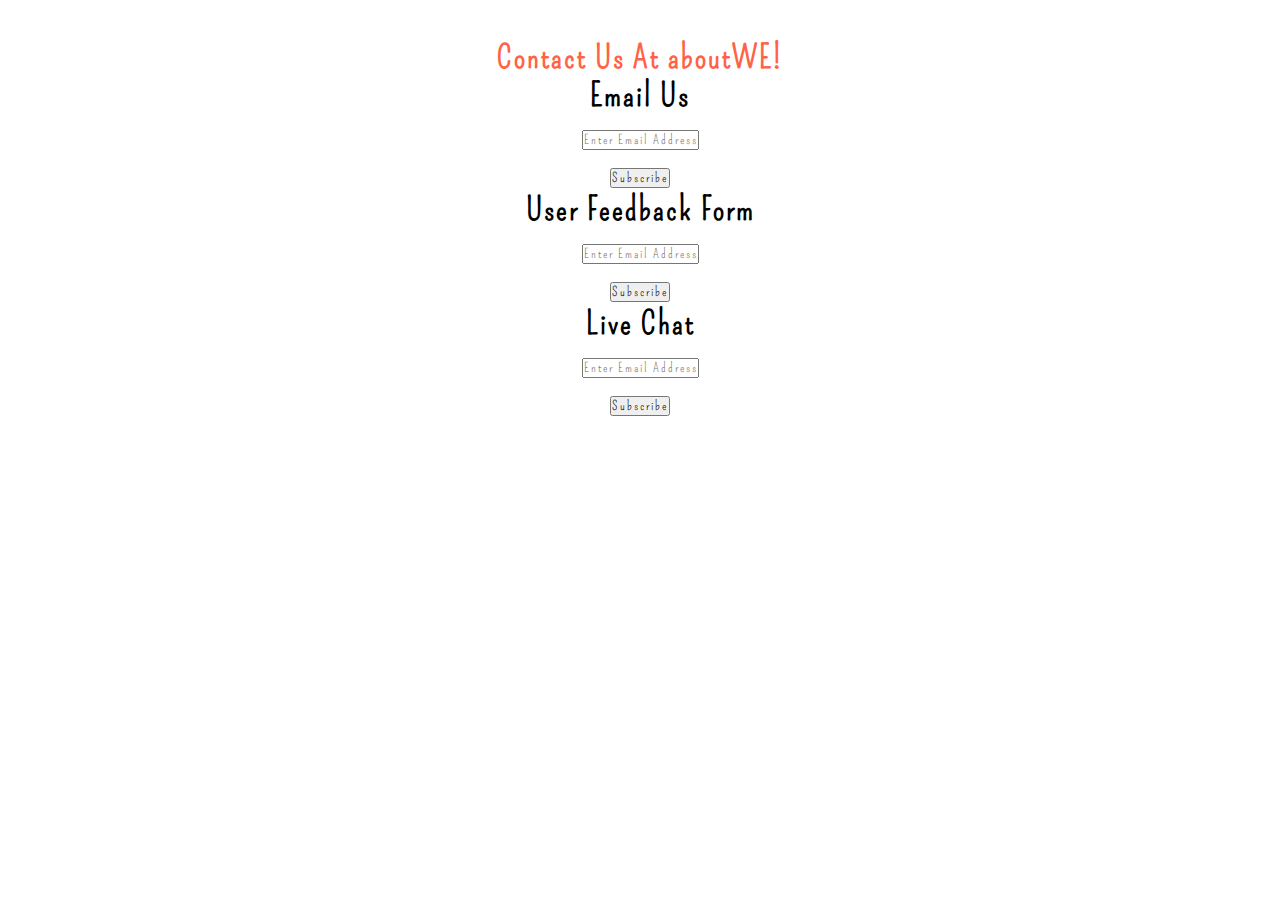
==== aboutwe_contactus.html @ adbc8c73 "post" ====
<!doctype html>
<html>


<head>

    <title>aboutwe%contactus</title>
    <meta charset="utf-8"/>
    <meta name="viewport" content="width=device-width, initial-scale=1.0"/>
    <link rel="stylesheet" href="About_we.css"/>
    <link rel="stylesheet" href="fontawesome_icons.css"/>
</head>

<body>


    <a href="About_we.html"> <h1 class="Latest_news_feeds" style="color:black"><span class="latest_feeds_updates_decoration" id="Latest_latest_feeds_updates_decoration">Contact Us At aboutWE!</span> </a>

   
    <ol>

        <li>Email Us</li>
                    
                    
            <form id="abouwe_subscribe_form" post="index.html" method="post" onsubmit="">
                <input type="email" name="aboutwe_subscribe" id="aboutwe_subscribe_email" class="aboutwe_subscribe_email" placeholder="Enter Email Address" required/><br>
                <input type="submit" value="Subscribe" id="aboutwe_subscribe_button" class="aboutwe_subscribe_button button"/>

            </form>
      

        <li>User Feedback Form</li>

        <form id="abouwe_subscribe_form" post="index.html" method="post" onsubmit="">
            <input type="email" name="aboutwe_subscribe" id="aboutwe_subscribe_email" class="aboutwe_subscribe_email" placeholder="Enter Email Address" required/><br>
            <input type="submit" value="Subscribe" id="aboutwe_subscribe_button" class="aboutwe_subscribe_button button"/>

        </form>


        <li>Live Chat</li>
    </ol>
    
    <form id="abouwe_subscribe_form" post="index.html" method="post" onsubmit="">
        <input type="email" name="aboutwe_subscribe" id="aboutwe_subscribe_email" class="aboutwe_subscribe_email" placeholder="Enter Email Address" required/><br>
        <input type="submit" value="Subscribe" id="aboutwe_subscribe_button" class="aboutwe_subscribe_button button"/>

    </form>

</body>
</html>
---- About_we.css ----
*{margin:0; padding:0; text-decoration: none; font-family:Pompiere-Regular; letter-spacing: 2px;}

@font-face{
    src:url(fonts/Pompiere-Regular.ttf);
    font-family:Pompiere-Regular;
    }

/*LOGO DESIGN*/

#Latest_latest_feeds_updates_decoration {color:tomato;}

#News_latest_feeds_updates_decoration {color:turquoise;}

#and_latest_feeds_updates_decoration {background-color:rgba(32, 175, 218, 0.522); color:whitesmoke; border-radius: 52%; }

#feeds_latest_feeds_updates_decoration {color:yellow;}

#updates_latest_feeds_updates_decoration {color:blueviolet;}

/*LOGO DESIGN*/


.link1:hover{text-decoration: underline 2px tomato;}
.link2:hover{text-decoration: underline 2px turquoise;}
.link3:hover{text-decoration: underline 2px yellow;}
.link4:hover{text-decoration: underline 2px blueviolet;}
.link5:hover{text-decoration: underline 2px tomato;}
.link6:hover{text-decoration: underline 2px turquoise;}
.link7:hover{text-decoration: underline 2px yellow;}
.link8:hover{text-decoration: underline 2px blueviolet;}
.link9:hover{text-decoration: underline 2px tomato;}

html {scroll-behavior: smooth;}

header{width:100%; height:3.2cm; background:white; background-color: white; border-bottom:1px solid black;  position:fixed;border:1px solid beige;}

main{background-color:whitesmoke; height:97vh; width:100%; overflow-y:visible;}

footer{margin-top:-0.2vh; width:100%; height:0.5cm; background-image:linear-gradient(black, black, rgb(10, 0, 0), rgb(12, 11, 11), rgb(0, 0, 0), black); position:fixed; border:1px solid beige; }

#checkbox_shortcut_menu{display:none;}

#optional_decoration {width:65%; float:right}

#site_logo{margin-left: 2cm; display:none; color:yellowgreen}

a.active{font-size:30px; font-weight:bolder; color:yellowgreen; transition: 5s; text-transform: uppercase;}

.site_logo_design{display:inline-block; color:wheat;margin-top:0.7cm;}

.nav_zero .un_order_list_zero_nav .list_part_zero {display:inline-block; margin-top:0.7cm;}

.link_items{color:black; padding: 0.2cm; font-weight: bolder}


.listDesktopDesign{display:block}

.listMediaDesign{display:none}


.Latest_news_feeds {text-align:center; justify-content:center; margin-top: 1cm; margin-bottom: 0.6cm;} 

.shortcut_menus{color:black;font-size: 30px; float:right; padding:0.5cm; margin-right:0.5cm; cursor:pointer; display:none;}

#checkbox_shortcut_menu-close{color:white;}

.site_logo_design-footer{display:none}

#site_logo1{display:none;}

.news_short_content {padding:2%; margin:2%; text-align:left; justify-content:center;}

.news_feeds_updates{display:flex; margin: ; padding:; flex-wrap:wrap; margin-bottom: 2cm;}

.news_feeds_updates0{background-color:tomato; width:300px; height:100%; margin:1%;}

.news_feeds_updates1{background-color:turquoise; width:300px; height:100%; margin:1%;}

.news_feeds_updates2{background-color:yellow; width:300px; height:100%; margin:1%;}

.news_feeds_updates3{background-color:blueviolet; width:300px; height:100%; margin:1%;}

.news_feeds_updates4{background-color:tomato; width:300px; height:100%; margin:1%;}

.news_feeds_updates5{background-color:turquoise; width:300px; height:100%; margin:1%;} 

.news_feeds_updates6{background-color:yellow; width:300px; height:100%; margin:1%;}

.news_feeds_updates7{background-color:blueviolet; width:300px; height:100%; margin:1%;}

.news_feeds_updates8{background-color:yellow; width:300px; height:100%; margin:1%;}

.news_feeds_updates9{background-color:blueviolet; width:300px; height:100%; margin:1%;}

.link_to_more_feeds{animation-name:link_to_more_feeds; animation-timing-function:ease; animation-duration:1s; animation-iteration-count: infinite;}

@keyframes link_to_more_feeds {
    10%{color:red;}
    30%{color:yellow;}
    50%{color:green;}
    70%{color:red;}
    90%{color:yellow;}
    100%{color:green;}
}

.link_to_more_feeds:hover{text-decoration: underline 2px green;}

.back_to_top {background: black; position:fixed; bottom:16px; right:32px; width:50px; height:50px; border-radius: 50%; display: flex; align-items: center; justify-content:center; font-size:32px; color:#1f1f1f; text-decoration:none; opacity:0; pointer-events: none; transition:all .3s; animation:toTop 3s ease infinite;}

.back_to_top.active {opacity:1; pointer-events: auto; bottom: 32px;}

@keyframes toTop {
    10%{color:red;}
    30%{color:yellow;}
    50%{color:green;}
    70%{color:red;}
    90%{color:yellow;}
    100%{color:green;}
}


.news_feeds_image img {width:100%; height:200px;}



.options_video_clips video {width:100%; height:100%; display:none; margin:0; padding: 0;}



.options_line_decoration{display:none;}


/*
class="videos_options"*/




#weblogo_link_adminA #weblogo_link_imageA {margin-top: -50px;}

















/*Meida queries at max-width 700px*/
@media (max-width:700px) {

    header{height:2cm;}

    #weblogo_link_admin #weblogo_link_image {margin-top: -15px; width:100px; height:100px; margin-left: 50%;}

    #weblogo_link_imageA {width:20%; height: 20%;}

    .link_items{color:whitesmoke; font-size:25px}
    
    .listDesktopDesign{display:none}

    .listMediaDesign{display:block; text-decoration: underline;}

    .link1, .link2, .link3, .link4, .link5, .link6, .link7, .link8, .link9{display:block; position: relative; margin-top: -0.5cm; margin-bottom: 1cm; text-align: center;}

    #video1, #video3, #video5, #video7, #video9, #video11, #video13, #video15, #video17 {display:block; float: left; margin-left: 0.2cm;}

    #optional_decoration {width:100%; float:none}
    
    .options_video_clips {width:100%;}

    .options_video_clips video {width:200px; height:100%; display:flex; float:right; margin: 0; padding: 0; background-size: cover; background-repeat: no-repeat;}

    #video_optionsIA{margin-left:-5cm;}

    .options_line_decoration {display:inline-flex; border:0.2cm solid whitesmoke; width:100%; margin-bottom: 40px;}

    #site_logo{margin-left: 2cm; display:inline-block; position:absolute; color:yellowgreen;}

    .Latest_news_feeds {position:inherit; border:1px solid rgba(53, 110, 163, 0.179); border-left: none; border-right: none; background-color: whitesmoke;} 

    a.active{font-size:default; font-weight:normal; color:whitesmoke; transition: none; text-transform: none;}

    ul {background:black;height:100vh;position:fixed;left:-100%; transition: all .5s;width:100%; overflow-y:scroll}

    .nav_zero .un_order_list_zero_nav .list_part_zero {display:block; }

    .list_part_zero {margin: 0; padding:0;}

    .shortcut_menus{display:block;}

    #checkbox_shortcut_menu:checked ~ ul {left:0;}

    .news_feeds_updates{flex-direction:column; margin-bottom: 1cm;}

    .news_feeds_updates0, .news_feeds_updates1, .news_feeds_updates2, .news_feeds_updates3, .news_feeds_updates4, .news_feeds_updates5, .news_feeds_updates6, .news_feeds_updates7, .news_feeds_updates8, .news_feeds_updates9{width:97%; margin-bottom:2cm;}

  



    /*abouwe_subscribe_form design*/
    .abouwe_subscribe_form { background-color:blue;}
}
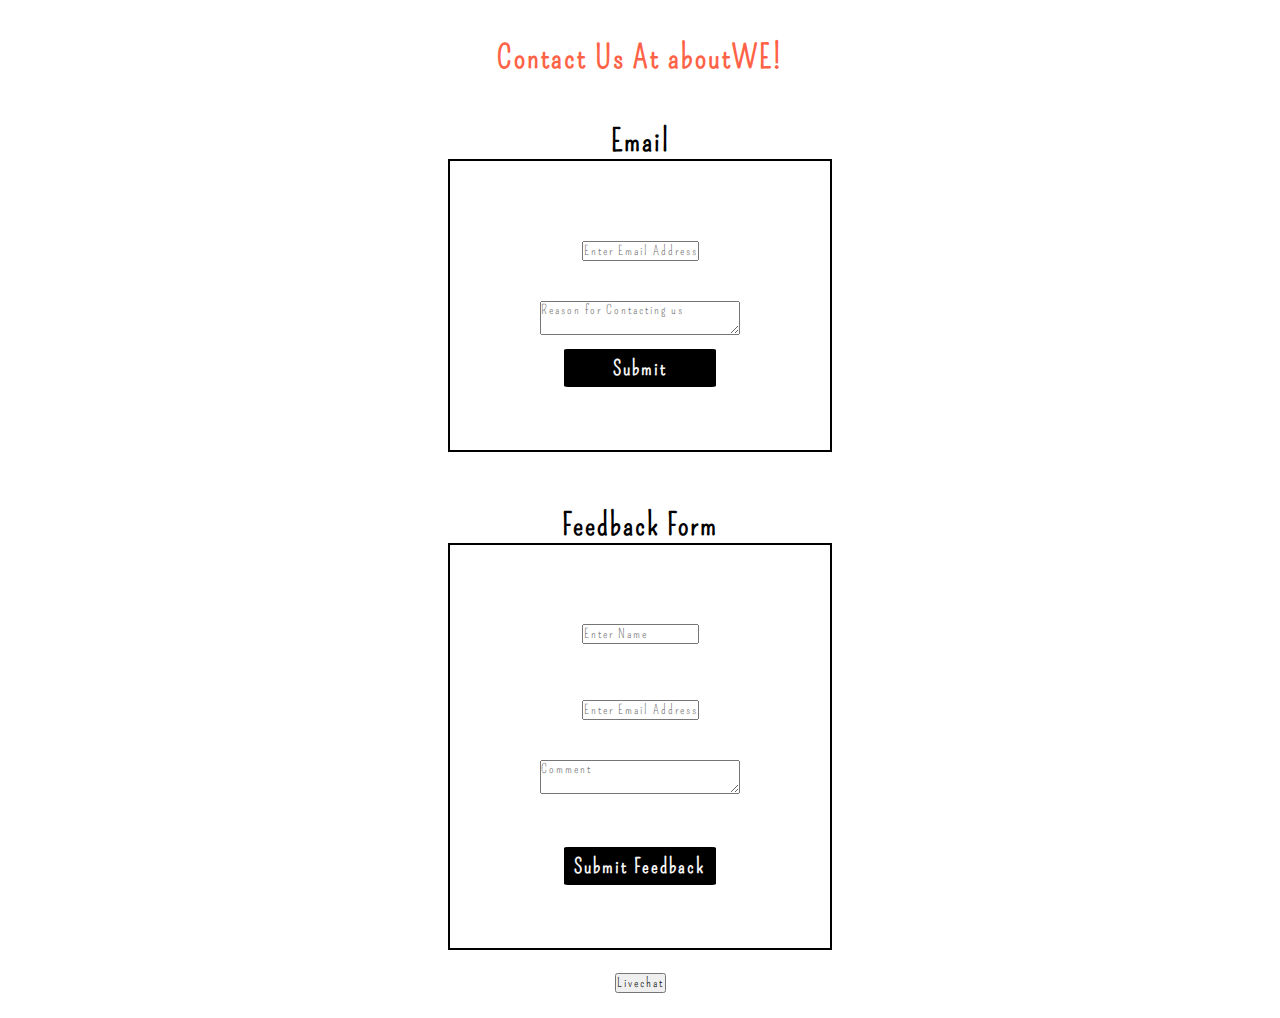
==== commit 64390e04: "post" ====
--- a/aboutwe_contactus.html
+++ b/aboutwe_contactus.html
@@ -16,36 +16,68 @@
 
     <a href="About_we.html"> <h1 class="Latest_news_feeds" style="color:black"><span class="latest_feeds_updates_decoration" id="Latest_latest_feeds_updates_decoration">Contact Us At aboutWE!</span> </a>
 
-   
-    <ol>
+               
+        <div class="contactus">
+       
 
-        <li>Email Us</li>
-                    
-                    
-            <form id="abouwe_subscribe_form" post="index.html" method="post" onsubmit="">
-                <input type="email" name="aboutwe_subscribe" id="aboutwe_subscribe_email" class="aboutwe_subscribe_email" placeholder="Enter Email Address" required/><br>
-                <input type="submit" value="Subscribe" id="aboutwe_subscribe_button" class="aboutwe_subscribe_button button"/>
+            <div class="contactus_email">
+                <li> <li class="link10 link_items list_items_options listDesktopDesign subcribe_text_email"><span style="font-size:30px;">Email</span> 
+            
+            
+                    <form id="abouwe_subscribe_form" action="contactus_email.php" method="post" onsubmit="return processContactusEmail()">
+                       
+                        <input type="email" name="aboutwe_subscribe" id="aboutwe_contactus_email" class="aboutwe_subscribe_email" placeholder="Enter Email Address" required/><br>
+                       
+                        <br>
 
-            </form>
-      
+                        <textarea cols="35" name="reasonUserIsContactingViaEmail" id="aboutwe_reason_user_is_contacting_via_email" class="aboutwe_subscribe_email" placeholder="Reason for Contacting us" required></textarea><br>
+                        
+                        <input type="submit" value="Submit" id="aboutwe_subscribe_button" class="aboutwe_subscribe_button button"/>
 
-        <li>User Feedback Form</li>
-
-        <form id="abouwe_subscribe_form" post="index.html" method="post" onsubmit="">
-            <input type="email" name="aboutwe_subscribe" id="aboutwe_subscribe_email" class="aboutwe_subscribe_email" placeholder="Enter Email Address" required/><br>
-            <input type="submit" value="Subscribe" id="aboutwe_subscribe_button" class="aboutwe_subscribe_button button"/>
-
-        </form>
+                    </form>
+              
+             </li>
+              </li>
+            </div>
 
 
-        <li>Live Chat</li>
-    </ol>
+            
+            <div class="contactus_feedback_form">
+              <li> <li class="link10 link_items list_items_options listDesktopDesign subcribe_text_feedback"><span style="font-size:30px;">Feedback Form</span> 
+            
+            
+                    <form id="abouwe_subscribe_form" action="aboutwe_feedback_form.php" method="post" onsubmit="return feedbackForm()">
+                        
+                        <input type="text" name="aboutwe_subscribe" id="aboutwe_contactus_email" class="aboutwe_subscribe_email" placeholder="Enter Name"/><br>
+                        <br>
+                        
+                        <input type="email" name="aboutwe_subscribe" id="aboutwe_subscribe_email" class="aboutwe_subscribe_email" placeholder="Enter Email Address" required/><br>
+                        <br>
+
+                        <textarea cols="35" name="reasonUserIsContactingViaEmail" id="aboutwe_reason_user_is_contacting_via_email" class="aboutwe_subscribe_email" placeholder="Comment" required></textarea><br>
+                        <br>
+                        
+                        <input type="submit" value="Submit Feedback" id="aboutwe_subscribe_button" class="aboutwe_subscribe_button button"/>
+
+                    </form>
+              
+             </li>
+              </li>
+              </div>
+
+                
+              
+              <div class="contactus_livechat">
+                <li class="list_items_options"> <button id="live_chat" class="live_chat" onclick="">Livechat</button></li>
+                 </div>
+
+
+
+            </div>
+            
+          
+      
     
-    <form id="abouwe_subscribe_form" post="index.html" method="post" onsubmit="">
-        <input type="email" name="aboutwe_subscribe" id="aboutwe_subscribe_email" class="aboutwe_subscribe_email" placeholder="Enter Email Address" required/><br>
-        <input type="submit" value="Subscribe" id="aboutwe_subscribe_button" class="aboutwe_subscribe_button button"/>
-
-    </form>
 
 </body>
 </html>--- a/About_we.css
+++ b/About_we.css
@@ -36,8 +36,12 @@
 
 main{background-color:whitesmoke; height:97vh; width:100%; overflow-y:visible;}
 
+.subscribe_main {height:100%;}
+
 footer{margin-top:-0.2vh; width:100%; height:0.5cm; background-image:linear-gradient(black, black, rgb(10, 0, 0), rgb(12, 11, 11), rgb(0, 0, 0), black); position:fixed; border:1px solid beige; }
 
+.subscribe_footer {margin-top:0.5vh;}
+
 #checkbox_shortcut_menu{display:none;}
 
 #optional_decoration {width:65%; float:right}
@@ -52,6 +56,14 @@
 
 .link_items{color:black; padding: 0.2cm; font-weight: bolder}
 
+#abouwe_subscribe_form {padding:5%; margin-left:auto; margin-right: auto; background-color: white; position:static; width:20%; border:2.5px solid black;}
+
+
+.aboutwe_subscribe_input {margin-bottom:10px; width:100%; height:0.7cm; border:3px solid black; border-radius: 2.5%; font-size:25px; font-weight:bolder;}
+
+#aboutwe_subscribe_button {background-color: black; color:whitesmoke; width:4cm; height:1cm; padding:2.5%; border:1px solid black; border-radius:3%; font-size:20px; letter-spacing: 2px; font-weight:bolder; margin-top:6.5px; cursor:pointer;}
+
+.subcribe_text {font-size:14px; letter-spacing:2px; color:black; font-weight:bold; cursor:progress}
 
 .listDesktopDesign{display:block}
 
@@ -141,6 +153,7 @@
 
 
 
+.abouwe_back_button {background-color: black; color:whitesmoke; width:4cm; height:1cm; padding:2.5%; border:1px solid black; border-radius:3%; font-size:20px; letter-spacing: 2px; font-weight:bolder; margin-top:6.5px; cursor:pointer;}
 
 
 
@@ -167,11 +180,21 @@
     
     .listDesktopDesign{display:none}
 
-    .listMediaDesign{display:block; text-decoration: underline;}
+    .listMediaDesign{display:block; text-decoration: underline; font-size: 40px;}
+
+    .subcribe_text_feedback, .subcribe_text_email { color:white;}
 
     .link1, .link2, .link3, .link4, .link5, .link6, .link7, .link8, .link9{display:block; position: relative; margin-top: -0.5cm; margin-bottom: 1cm; text-align: center;}
 
     #video1, #video3, #video5, #video7, #video9, #video11, #video13, #video15, #video17 {display:block; float: left; margin-left: 0.2cm;}
+
+    .list_items_options {font-size:14px; line-height: 2.5em;}
+
+    .list_items_options_text_design {font-weight: normal; color:white; letter-spacing: 1.5px; }
+
+    .list_items_options_text_design:hover {font-weight: bold; color:yellow; }
+
+    .list_items_options_text_design:visited {font-weight: normal; color:rgb(255, 89, 0); }
 
     #optional_decoration {width:100%; float:none}
     
@@ -179,6 +202,17 @@
 
     .options_video_clips video {width:200px; height:100%; display:flex; float:right; margin: 0; padding: 0; background-size: cover; background-repeat: no-repeat;}
 
+    #abouwe_subscribe_form {padding:5%; margin:2%; background-color: white; width:97%;}
+
+    .aboutwe_subscribe_input {width:73%; height:0.7cm; border:3px solid black; border-radius: 2.5%; font-size:25px; font-weight:bolder;}
+
+    .aboutwe_subscribe_email, 
+    .aboutwe_reason_user_is_contacting_via_email {width:90%; height:0.8cm; border:2px solid black; font-weight:bold; font-size: 25px; letter-spacing: 2px; word-spacing: 2px; }
+
+    #aboutwe_subscribe_button {background-color: black; color:whitesmoke; width:4cm; height:1cm; padding:2.5%; border:1px solid black; border-radius:3%; font-size:20px; letter-spacing: 2px; font-weight:bolder; margin-top:6.5px; cursor:pointer;}
+
+    .subcribe_text {font-size:14px; letter-spacing:2px; color:black; font-weight:bold; cursor:progress}
+
     #video_optionsIA{margin-left:-5cm;}
 
     .options_line_decoration {display:inline-flex; border:0.2cm solid whitesmoke; width:100%; margin-bottom: 40px;}
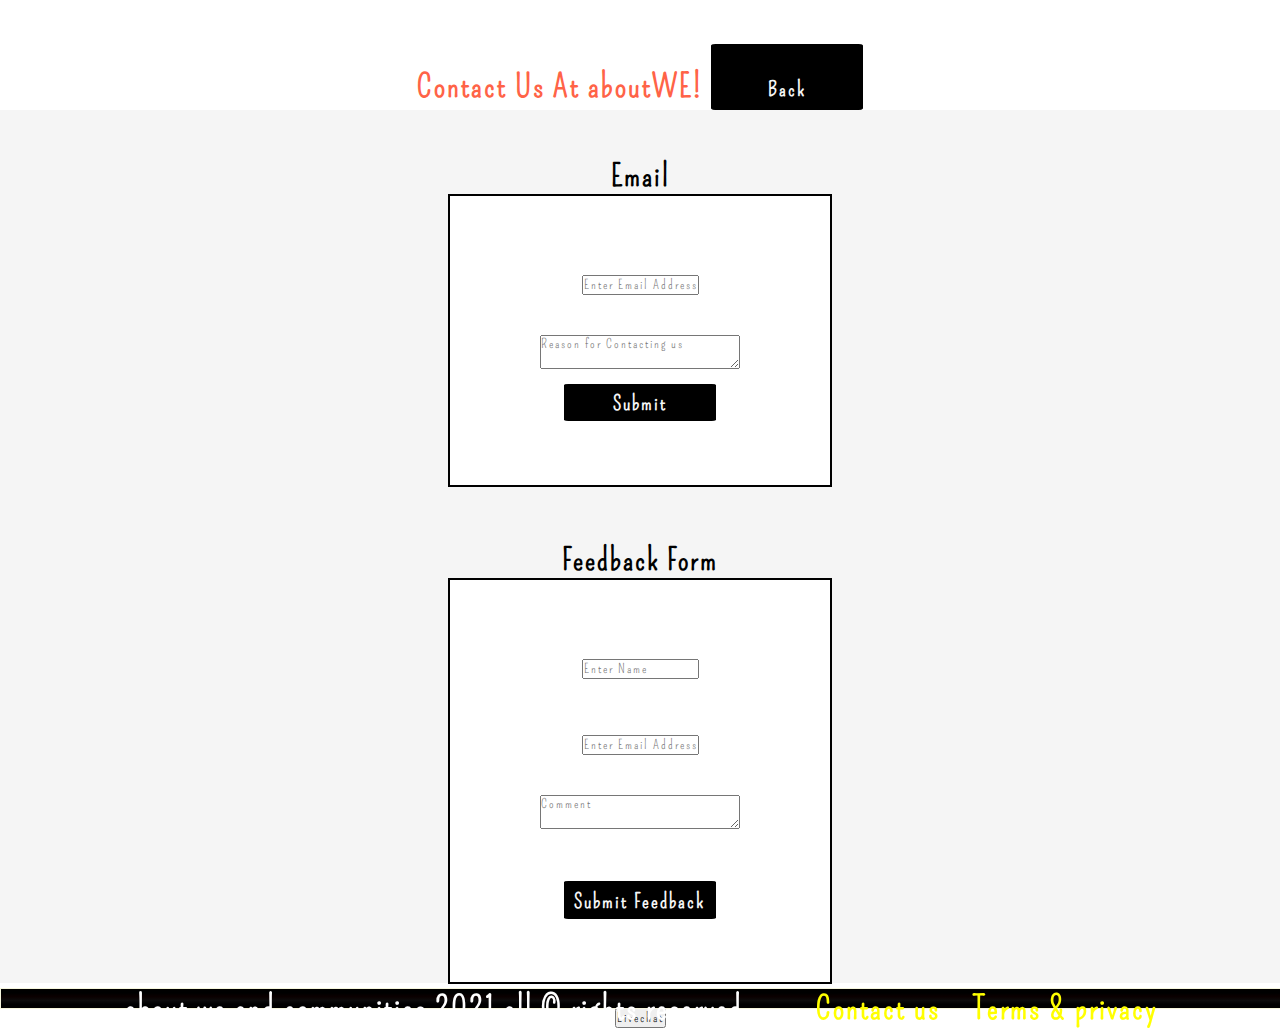
==== commit cb3bec14: "post" ====
--- a/aboutwe_contactus.html
+++ b/aboutwe_contactus.html
@@ -16,7 +16,10 @@
 
     <a href="About_we.html"> <h1 class="Latest_news_feeds" style="color:black"><span class="latest_feeds_updates_decoration" id="Latest_latest_feeds_updates_decoration">Contact Us At aboutWE!</span> </a>
 
-               
+        <button id="aboutwe_back_button" class="button abouwe_back_button" onclick="subscribeBack()"> Back </button>
+
+        <main>
+
         <div class="contactus">
        
 
@@ -78,6 +81,42 @@
           
       
     
+    </main>
+    
+    
+    
+    
+    
+    
+    
+    
+    
+    
+    
+    
+    
+    
+    
+    
+    
+    
+    
+    
+    
+    
+    
+    
+    
+    <footer class="subscribe_footer">
+        <p style="color:white;">about we and communities 2021 all &copy rights reserved. &nbsp&nbsp&nbsp&nbsp&nbsp&nbsp  <a href="" style="color:yellow">Contact us</a>,&nbsp&nbsp <a href="" style="color:yellow">Terms & privacy</a></p> 
+    </footer>
+    
+    
+    
+    
+    
+    <script src="About_we.js"></script>
+    <script src="fontawesome.js"></script>
 
 </body>
 </html>--- a/About_we.css
+++ b/About_we.css
@@ -69,6 +69,7 @@
 
 .listMediaDesign{display:none}
 
+.contactus_mini_buttons {background-color: black; color:white; padding: 5%; border:2px solid white; border-radius: 5%; opacity: 1; font-size: 15px; font-weight:bolder; letter-spacing: 1.5px; transition: all .5s; cursor:pointer; }
 
 .Latest_news_feeds {text-align:center; justify-content:center; margin-top: 1cm; margin-bottom: 0.6cm;} 
 
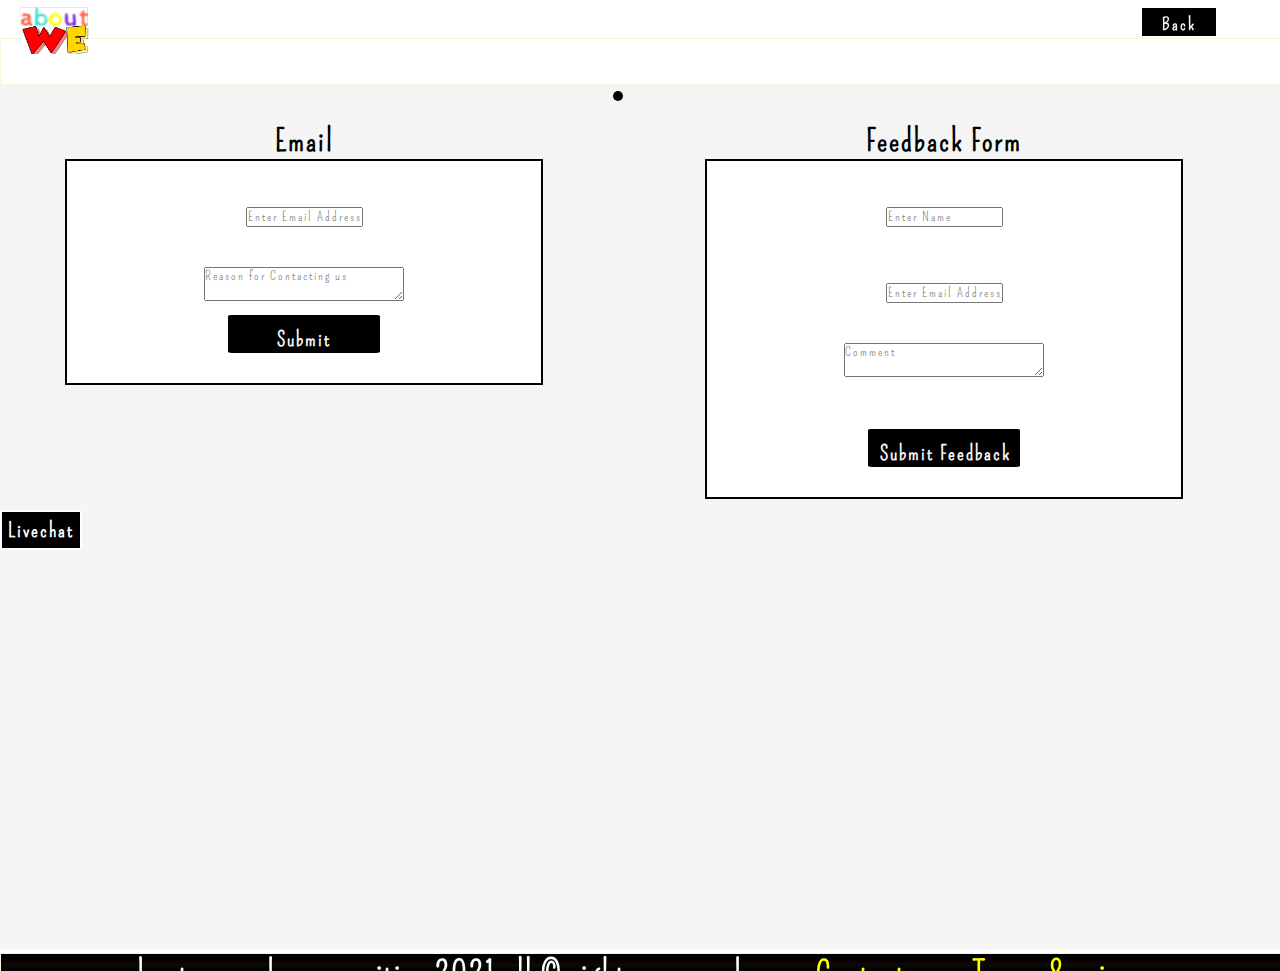
==== commit 156006a9: "post" ====
--- a/aboutwe_contactus.html
+++ b/aboutwe_contactus.html
@@ -12,13 +12,17 @@
 </head>
 
 <body>
-
+    <header class="links_navbar">
+        <nav class="subcribe_nav">   
+            <a id="weblogo_link_adminA_pages" class="active link0 link_items" href=""><img id="weblogo_link_imageA_pages" title="aboutWE! is a learning platform. It brings different learning and updates on world matters, aboutWE! is happily changing lives within and around it communities at large." src="companylogo(7).png"/></a>
+            <button id="aboutwe_back_button" class="button abouwe_back_button" onclick="subscribeBack()"> Back </button>
+    </nav>
+    </header>
 
     <a href="About_we.html"> <h1 class="Latest_news_feeds" style="color:black"><span class="latest_feeds_updates_decoration" id="Latest_latest_feeds_updates_decoration">Contact Us At aboutWE!</span> </a>
 
-        <button id="aboutwe_back_button" class="button abouwe_back_button" onclick="subscribeBack()"> Back </button>
-
-        <main>
+       
+        <main class="main_links">
 
         <div class="contactus">
        
@@ -27,7 +31,7 @@
                 <li> <li class="link10 link_items list_items_options listDesktopDesign subcribe_text_email"><span style="font-size:30px;">Email</span> 
             
             
-                    <form id="abouwe_subscribe_form" action="contactus_email.php" method="post" onsubmit="return processContactusEmail()">
+                    <form id="abouwe_contactus_form" action="contactus_email.php" method="post" onsubmit="return processContactusEmail()">
                        
                         <input type="email" name="aboutwe_subscribe" id="aboutwe_contactus_email" class="aboutwe_subscribe_email" placeholder="Enter Email Address" required/><br>
                        
@@ -49,7 +53,7 @@
               <li> <li class="link10 link_items list_items_options listDesktopDesign subcribe_text_feedback"><span style="font-size:30px;">Feedback Form</span> 
             
             
-                    <form id="abouwe_subscribe_form" action="aboutwe_feedback_form.php" method="post" onsubmit="return feedbackForm()">
+                    <form id="abouwe_contactus_form" action="aboutwe_feedback_form.php" method="post" onsubmit="return feedbackForm()">
                         
                         <input type="text" name="aboutwe_subscribe" id="aboutwe_contactus_email" class="aboutwe_subscribe_email" placeholder="Enter Name"/><br>
                         <br>
@@ -71,7 +75,7 @@
                 
               
               <div class="contactus_livechat">
-                <li class="list_items_options"> <button id="live_chat" class="live_chat" onclick="">Livechat</button></li>
+                <li class="list_items_options"> <button id="live_chat" class="live_chat contactus_mini_buttons_Desktop" onclick="">Livechat</button></li>
                  </div>
 
 
--- a/About_we.css
+++ b/About_we.css
@@ -34,9 +34,13 @@
 
 header{width:100%; height:3.2cm; background:white; background-color: white; border-bottom:1px solid black;  position:fixed;border:1px solid beige;}
 
+.links_navbar{width:100%; height:1.2cm; background:white; background-color: white; border-bottom:1px solid black;  position:fixed;border:1px solid beige;}
+
+
+
 main{background-color:whitesmoke; height:97vh; width:100%; overflow-y:visible;}
 
-.subscribe_main {height:100%;}
+.subscribe_main {height:100%; position: relative; display:inline;}
 
 footer{margin-top:-0.2vh; width:100%; height:0.5cm; background-image:linear-gradient(black, black, rgb(10, 0, 0), rgb(12, 11, 11), rgb(0, 0, 0), black); position:fixed; border:1px solid beige; }
 
@@ -52,17 +56,27 @@
 
 .site_logo_design{display:inline-block; color:wheat;margin-top:0.7cm;}
 
+
 .nav_zero .un_order_list_zero_nav .list_part_zero {display:inline-block; margin-top:0.7cm;}
 
 .link_items{color:black; padding: 0.2cm; font-weight: bolder}
 
-#abouwe_subscribe_form {padding:5%; margin-left:auto; margin-right: auto; background-color: white; position:static; width:20%; border:2.5px solid black;}
-
+#abouwe_subscribe_form {padding:5%; margin-left:auto; margin-right: auto; background-color: white; position:static; width:40%; border:2.5px solid black;}
+
+#abouwe_contactus_form {padding:5%; margin-left:auto; margin-right: auto; background-color: white; position:static; width:70%; border:2.5px solid black;}
 
 .aboutwe_subscribe_input {margin-bottom:10px; width:100%; height:0.7cm; border:3px solid black; border-radius: 2.5%; font-size:25px; font-weight:bolder;}
 
 #aboutwe_subscribe_button {background-color: black; color:whitesmoke; width:4cm; height:1cm; padding:2.5%; border:1px solid black; border-radius:3%; font-size:20px; letter-spacing: 2px; font-weight:bolder; margin-top:6.5px; cursor:pointer;}
 
+.contactus {display:grid; grid-template-columns: auto; grid-template-rows: auto;}
+
+.contactus_feedback_form { grid-row: 1; grid-column: 2; width:95%; border:1px solid none;}
+
+.contactus_email {grid-row: 1; grid-column: 1; width:95%; border:1px solid none;}
+
+.contactus_livechat {grid-row: 2; grid-column: 1; width:10%;}
+
 .subcribe_text {font-size:14px; letter-spacing:2px; color:black; font-weight:bold; cursor:progress}
 
 .listDesktopDesign{display:block}
@@ -70,6 +84,8 @@
 .listMediaDesign{display:none}
 
 .contactus_mini_buttons {background-color: black; color:white; padding: 5%; border:2px solid white; border-radius: 5%; opacity: 1; font-size: 15px; font-weight:bolder; letter-spacing: 1.5px; transition: all .5s; cursor:pointer; }
+
+.contactus_mini_buttons_Desktop {background-color: black; color:white; padding: 10%; border:2px solid white; border-radius: 5%; opacity: 1; font-size: 20px; font-weight:bolder; letter-spacing: 1.9px; transition: all .5s; cursor:pointer;  }
 
 .Latest_news_feeds {text-align:center; justify-content:center; margin-top: 1cm; margin-bottom: 0.6cm;} 
 
@@ -151,12 +167,12 @@
 
 #weblogo_link_adminA #weblogo_link_imageA {margin-top: -50px;}
 
-
-
-
-.abouwe_back_button {background-color: black; color:whitesmoke; width:4cm; height:1cm; padding:2.5%; border:1px solid black; border-radius:3%; font-size:20px; letter-spacing: 2px; font-weight:bolder; margin-top:6.5px; cursor:pointer;}
-
-
+#weblogo_link_imageA_pages {margin-top: -60px; width: 7%; height:5%;}
+
+
+.abouwe_back_button {background-color: black; color:whitesmoke; width:2cm; height:0.8cm; padding:0.5%; border:1px solid black; border-radius:3%; font-size:17px; letter-spacing: 2px; font-weight:bolder; margin-top:-2.5%; margin-right:5%; cursor:pointer; float:right; position:inline-block; box-sizing: border-box; border:1px solid white; transition: all .5s .2s ease-in-out;}
+
+.abouwe_back_button:hover {background-color: whitesmoke; color:black; transition: all .5s .2s ease-in-out;}
 
 
 
@@ -176,6 +192,8 @@
     #weblogo_link_admin #weblogo_link_image {margin-top: -15px; width:100px; height:100px; margin-left: 50%;}
 
     #weblogo_link_imageA {width:20%; height: 20%;}
+
+    #weblogo_link_imageA_pages {margin-top: -60px; width: 15%; height:15%;}
 
     .link_items{color:whitesmoke; font-size:25px}
     
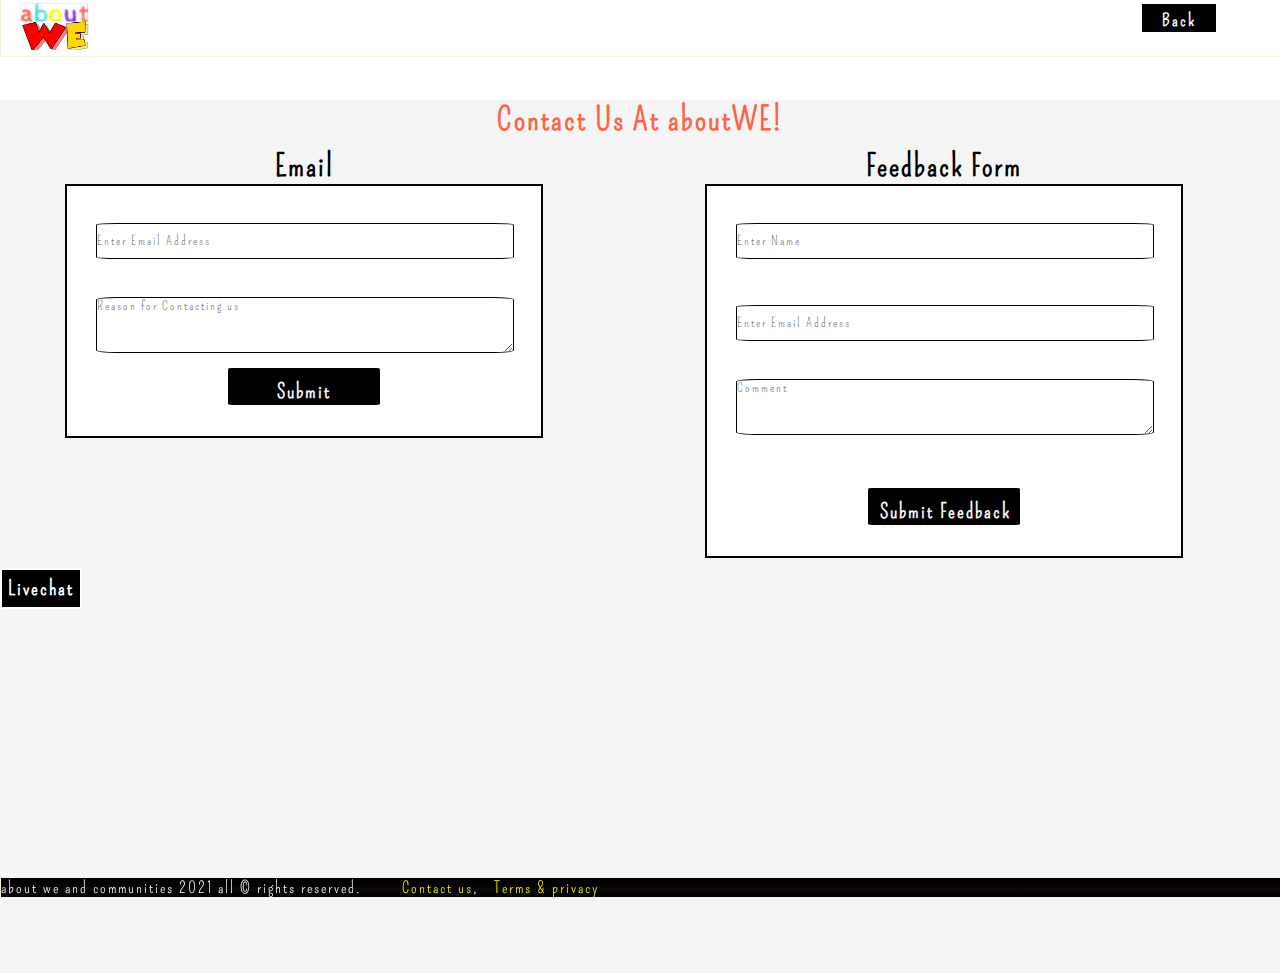
==== commit fddef5e9: "post" ====
--- a/aboutwe_contactus.html
+++ b/aboutwe_contactus.html
@@ -4,6 +4,8 @@
 
 <head>
 
+    
+    <link rel="shortcut icon" type="image/png" href="images-6.png">
     <title>aboutwe%contactus</title>
     <meta charset="utf-8"/>
     <meta name="viewport" content="width=device-width, initial-scale=1.0"/>
@@ -14,16 +16,16 @@
 <body>
     <header class="links_navbar">
         <nav class="subcribe_nav">   
-            <a id="weblogo_link_adminA_pages" class="active link0 link_items" href=""><img id="weblogo_link_imageA_pages" title="aboutWE! is a learning platform. It brings different learning and updates on world matters, aboutWE! is happily changing lives within and around it communities at large." src="companylogo(7).png"/></a>
+            <a class="active link0 link_items" href="index.html"><img id="weblogo_link_imageA_pages" title="aboutWE! is a learning platform. It brings different learning and updates on world matters, aboutWE! is happily changing lives within and around it communities at large." src="companylogo(7).png"/></a>
             <button id="aboutwe_back_button" class="button abouwe_back_button" onclick="subscribeBack()"> Back </button>
     </nav>
     </header>
 
-    <a href="About_we.html"> <h1 class="Latest_news_feeds" style="color:black"><span class="latest_feeds_updates_decoration" id="Latest_latest_feeds_updates_decoration">Contact Us At aboutWE!</span> </a>
+   
+        <main class="main_links">
+            <a href="aboutwe_contactus.html"> <h1 class="Latest_news_feeds" style="color:black"><span class="latest_feeds_updates_decoration" id="Latest_latest_feeds_updates_decoration">Contact Us At aboutWE!</span> </a>
 
-       
-        <main class="main_links">
-
+      
         <div class="contactus">
        
 
@@ -33,11 +35,11 @@
             
                     <form id="abouwe_contactus_form" action="contactus_email.php" method="post" onsubmit="return processContactusEmail()">
                        
-                        <input type="email" name="aboutwe_subscribe" id="aboutwe_contactus_email" class="aboutwe_subscribe_email" placeholder="Enter Email Address" required/><br>
+                        <input type="email" name="aboutwe_subscribe" id="aboutwe_contactus_email" class="aboutwe_subscribe_email aboutwe_contactus" placeholder="Enter Email Address" required/><br>
                        
                         <br>
 
-                        <textarea cols="35" name="reasonUserIsContactingViaEmail" id="aboutwe_reason_user_is_contacting_via_email" class="aboutwe_subscribe_email" placeholder="Reason for Contacting us" required></textarea><br>
+                        <textarea cols="35" name="reasonUserIsContactingViaEmail" id="aboutwe_reason_user_is_contacting_via_email" class="aboutwe_subscribe_email aboutwe_contactus" placeholder="Reason for Contacting us" required></textarea><br>
                         
                         <input type="submit" value="Submit" id="aboutwe_subscribe_button" class="aboutwe_subscribe_button button"/>
 
@@ -55,13 +57,13 @@
             
                     <form id="abouwe_contactus_form" action="aboutwe_feedback_form.php" method="post" onsubmit="return feedbackForm()">
                         
-                        <input type="text" name="aboutwe_subscribe" id="aboutwe_contactus_email" class="aboutwe_subscribe_email" placeholder="Enter Name"/><br>
+                        <input type="text" name="aboutwe_subscribe" id="aboutwe_contactus_email" class="aboutwe_subscribe_email aboutwe_contactus" placeholder="Enter Name" required/><br>
                         <br>
                         
-                        <input type="email" name="aboutwe_subscribe" id="aboutwe_subscribe_email" class="aboutwe_subscribe_email" placeholder="Enter Email Address" required/><br>
+                        <input type="email" name="aboutwe_subscribe" id="aboutwe_subscribe_email" class="aboutwe_subscribe_email aboutwe_contactus" placeholder="Enter Email Address" required/><br>
                         <br>
 
-                        <textarea cols="35" name="reasonUserIsContactingViaEmail" id="aboutwe_reason_user_is_contacting_via_email" class="aboutwe_subscribe_email" placeholder="Comment" required></textarea><br>
+                        <textarea cols="35" name="reasonUserIsContactingViaEmail" id="aboutwe_reason_user_is_contacting_via_email" class="aboutwe_subscribe_email aboutwe_contactus" placeholder="Comment" required></textarea><br>
                         <br>
                         
                         <input type="submit" value="Submit Feedback" id="aboutwe_subscribe_button" class="aboutwe_subscribe_button button"/>
@@ -111,7 +113,7 @@
     
     
     
-    <footer class="subscribe_footer">
+    <footer class="footer_links">
         <p style="color:white;">about we and communities 2021 all &copy rights reserved. &nbsp&nbsp&nbsp&nbsp&nbsp&nbsp  <a href="" style="color:yellow">Contact us</a>,&nbsp&nbsp <a href="" style="color:yellow">Terms & privacy</a></p> 
     </footer>
     
--- a/About_we.css
+++ b/About_we.css
@@ -1,4 +1,4 @@
-*{margin:0; padding:0; text-decoration: none; font-family:Pompiere-Regular; letter-spacing: 2px;}
+*{margin:0; padding:0; text-decoration: none; font-family:Pompiere-Regular; letter-spacing: 2px; list-style-type:none;}
 
 @font-face{
     src:url(fonts/Pompiere-Regular.ttf);
@@ -34,17 +34,19 @@
 
 header{width:100%; height:3.2cm; background:white; background-color: white; border-bottom:1px solid black;  position:fixed;border:1px solid beige;}
 
-.links_navbar{width:100%; height:1.2cm; background:white; background-color: white; border-bottom:1px solid black;  position:fixed;border:1px solid beige;}
-
-
+.links_navbar{margin-top: -2.7cm; width:100%; height:1.5cm; background:white; background-color: white; border-bottom:1px solid black;  position:fixed; border:1px solid beige;}
+
+.subcribe_nav {margin-top: 2.8%;}
+
+.main_links {margin-top:100px;}
 
 main{background-color:whitesmoke; height:97vh; width:100%; overflow-y:visible;}
 
 .subscribe_main {height:100%; position: relative; display:inline;}
 
+.footer_links {margin-top:-7.5%;}
+
 footer{margin-top:-0.2vh; width:100%; height:0.5cm; background-image:linear-gradient(black, black, rgb(10, 0, 0), rgb(12, 11, 11), rgb(0, 0, 0), black); position:fixed; border:1px solid beige; }
-
-.subscribe_footer {margin-top:0.5vh;}
 
 #checkbox_shortcut_menu{display:none;}
 
@@ -174,8 +176,9 @@
 
 .abouwe_back_button:hover {background-color: whitesmoke; color:black; transition: all .5s .2s ease-in-out;}
 
-
-
+.aboutwe_contactus {width:100%; height:34px; border-radius:5%; border:1px solid black}
+
+#aboutwe_reason_user_is_contacting_via_email { height:54px; }
 
 
 
@@ -228,6 +231,7 @@
     .aboutwe_subscribe_email, 
     .aboutwe_reason_user_is_contacting_via_email {width:90%; height:0.8cm; border:2px solid black; font-weight:bold; font-size: 25px; letter-spacing: 2px; word-spacing: 2px; }
 
+
     #aboutwe_subscribe_button {background-color: black; color:whitesmoke; width:4cm; height:1cm; padding:2.5%; border:1px solid black; border-radius:3%; font-size:20px; letter-spacing: 2px; font-weight:bolder; margin-top:6.5px; cursor:pointer;}
 
     .subcribe_text {font-size:14px; letter-spacing:2px; color:black; font-weight:bold; cursor:progress}
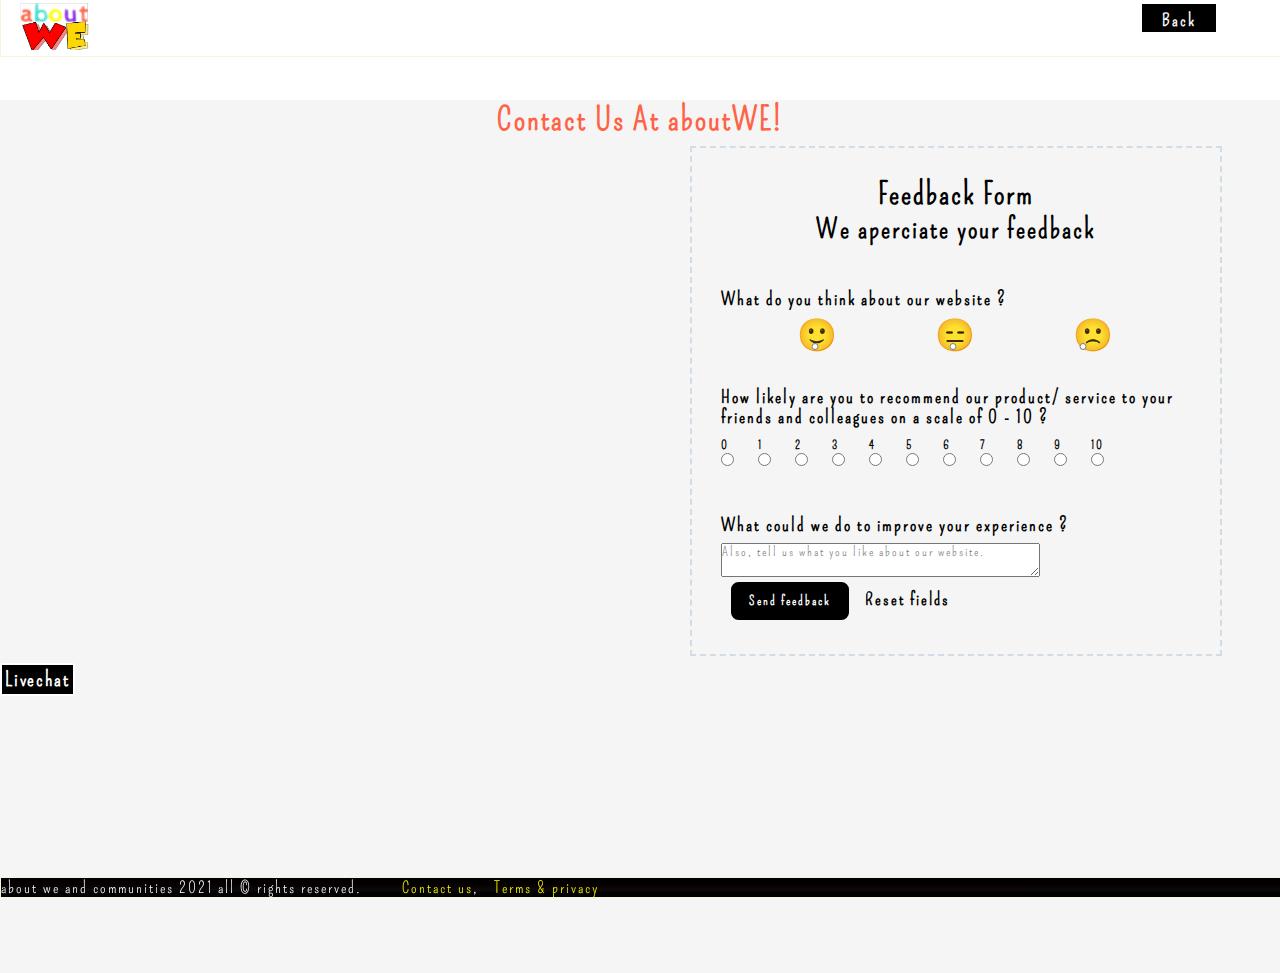
==== commit a215d72f: "post" ====
--- a/aboutwe_contactus.html
+++ b/aboutwe_contactus.html
@@ -29,44 +29,67 @@
         <div class="contactus">
        
 
-            <div class="contactus_email">
-                <li> <li class="link10 link_items list_items_options listDesktopDesign subcribe_text_email"><span style="font-size:30px;">Email</span> 
-            
-            
-                    <form id="abouwe_contactus_form" action="contactus_email.php" method="post" onsubmit="return processContactusEmail()">
-                       
-                        <input type="email" name="aboutwe_subscribe" id="aboutwe_contactus_email" class="aboutwe_subscribe_email aboutwe_contactus" placeholder="Enter Email Address" required/><br>
-                       
-                        <br>
-
-                        <textarea cols="35" name="reasonUserIsContactingViaEmail" id="aboutwe_reason_user_is_contacting_via_email" class="aboutwe_subscribe_email aboutwe_contactus" placeholder="Reason for Contacting us" required></textarea><br>
-                        
-                        <input type="submit" value="Submit" id="aboutwe_subscribe_button" class="aboutwe_subscribe_button button"/>
-
-                    </form>
-              
-             </li>
-              </li>
-            </div>
+           
 
 
             
             <div class="contactus_feedback_form">
-              <li> <li class="link10 link_items list_items_options listDesktopDesign subcribe_text_feedback"><span style="font-size:30px;">Feedback Form</span> 
+            <li> 
+            <li class="link10 link_items list_items_options listDesktopDesign subcribe_text_feedback">
+          
             
             
-                    <form id="abouwe_contactus_form" action="aboutwe_feedback_form.php" method="post" onsubmit="return feedbackForm()">
-                        
-                        <input type="text" name="aboutwe_subscribe" id="aboutwe_contactus_email" class="aboutwe_subscribe_email aboutwe_contactus" placeholder="Enter Name" required/><br>
-                        <br>
-                        
-                        <input type="email" name="aboutwe_subscribe" id="aboutwe_subscribe_email" class="aboutwe_subscribe_email aboutwe_contactus" placeholder="Enter Email Address" required/><br>
-                        <br>
+                    <form id="abouwe_feedback_form" action="aboutwe_feedback_form.php" method="post" onsubmit="return feedbackForm()">
+                      
+                        <span style="font-size:30px;">Feedback Form</span>
 
-                        <textarea cols="35" name="reasonUserIsContactingViaEmail" id="aboutwe_reason_user_is_contacting_via_email" class="aboutwe_subscribe_email aboutwe_contactus" placeholder="Comment" required></textarea><br>
-                        <br>
-                        
-                        <input type="submit" value="Submit Feedback" id="aboutwe_subscribe_button" class="aboutwe_subscribe_button button"/>
+                        <div class="feedbackheading">
+                        <h5  title="We apperciate your feedback">We aperciate your feedback</h5>
+                        </div>
+<br>
+                          <div class="feedbackForm feedbackFormPart1">
+
+                            <p class="feedbackform_questions" style="text-align:left;">What do you think about our website ?</p>
+
+                            <div style="float:left; width:100%; ">
+
+                            <label class="feedback_expression_labels" id="feedback_expression_0">&#128578;</label>
+                            <input type="radio" name="feedback_expression" id="feedback_expression_0" class="feedback_expression feedback_expression_0"/> 
+                              &nbsp&nbsp&nbsp&nbsp&nbsp&nbsp&nbsp&nbsp&nbsp&nbsp
+                            
+                            <label class="feedback_expression_labels" id="feedback_expression_1">&#128529;</label>
+                            <input type="radio" name="feedback_expression" id="feedback_expression_1" class="feedback_expression feedback_expression_1"/> 
+                            &nbsp&nbsp&nbsp&nbsp&nbsp&nbsp&nbsp&nbsp&nbsp&nbsp
+                            
+                           <label class="feedback_expression_labels" id="feedback_expression_2">&#128577;</label>
+                            <input type="radio" name="feedback_expression" id="feedback_expression_2" class="feedback_expression feedback_expression_2"/>
+                            
+                            </div>
+
+                            </div>
+
+<br><br>
+                        <div class="feedbackForm feedbackFormPart2">
+                            <p class="feedbackform_questions" style="line-height: 1.1em; margin-bottom:10px; text-align:left;">How likely are you to recommend our product/ service to your friends and colleagues on a scale of 0 - 10 ?</p>
+                           <div style="float:left;">
+                            <label class="feedback_points_labels" id="feedback_points_0">0</label><input type="radio" name="feedback_points" id="feedback_points_0" class="feedback_points feedback_points_0"/>&nbsp&nbsp      <label class="feedback_points_labels" id="feedback_points_1">1</label><input type="radio" name="feedback_points" id="feedback_points_1" class="feedback_points feedback_points_1"/>&nbsp&nbsp            <label class="feedback_points_labels" id="feedback_points_2">2</label><input type="radio" name="feedback_points" id="feedback_points_2" class="feedback_points feedback_points_2"/>&nbsp&nbsp                   <label class="feedback_points_labels" id="feedback_points_3">3</label><input type="radio" name="feedback_points" id="feedback_points_3" class="feedback_points feedback_points_3"/>&nbsp&nbsp                <label class="feedback_points_labels" id="feedback_points_4">4</label><input type="radio" name="feedback_points" id="feedback_points_4" class="feedback_points feedback_points_4"/>&nbsp&nbsp                 <label class="feedback_points_labels" id="feedback_points_5">5</label><input type="radio" name="feedback_points" id="feedback_points_5" class="feedback_points feedback_points_5"/>&nbsp&nbsp          <label class="feedback_points_labels" id="feedback_points_6">6</label><input type="radio" name="feedback_points" id="feedback_points_6" class="feedback_points feedback_points_6"/>&nbsp&nbsp           <label class="feedback_points_labels" id="feedback_points_7">7</label><input type="radio" name="feedback_points" id="feedback_points_7" class="feedback_points feedback_points_7"/>&nbsp&nbsp                    <label class="feedback_points_labels" id="feedback_points_8">8</label><input type="radio" name="feedback_points" id="feedback_points_8" class="feedback_points feedback_points_8"/>&nbsp&nbsp                      <label class="feedback_points_labels" id="feedback_points_9">9</label><input type="radio" name="feedback_points" id="feedback_points_9" class="feedback_points feedback_points_9"/>&nbsp&nbsp             <label class="feedback_points_labels" id="feedback_points_10">10</label><input type="radio" name="feedback_points" id="feedback_points_10" class="feedback_points feedback_points_10"/>
+                            
+                        </div>
+                            </div>
+<br><br>
+                        <div class="feedbackForm feedbackFormPart3">
+                            <p class="feedbackform_questions" style="text-align:left;">What could we do to improve your experience ?</p>
+                            <textarea style="float:left;" cols="58" rows="2" class="feedback_form_text" id="feedback_form_text" name="feedback_form_text" placeholder="Also, tell us what you like about our website."></textarea>
+                        </div>
+
+
+                            <div id="feedback_button_div">
+                            <input type="submit" value="Send feedback" id="aboutwe_feedback_button" class="aboutwe_feedback_button1 button abouwe_feedback_button_desktop" title="Click to submit feedback"/>
+                            <input type="reset" value="Reset fields" id="aboutwe_feedback_button" class="aboutwe_feedback_button2 button abouwe_feedback_button_desktop" title="Click to reset feedback"/>
+                            </div>
+
+
+
 
                     </form>
               
@@ -125,4 +148,14 @@
     <script src="fontawesome.js"></script>
 
 </body>
-</html>+</html>
+
+
+<!---
+    
+    
+    <img class="feedback_expression_image" width="55" height="60" src="happy_smiley.jpg">
+    <img class="feedback_expression_image" width="55" height="60" src="angry_smiley.jpg"/>
+    
+    
+    --->--- a/About_we.css
+++ b/About_we.css
@@ -1,3 +1,16 @@
+
+ /*abouwe_feedback_form design*/
+
+.feedbackform_questions {font-size:18px;}
+.feedbackFormPart1 {display:;}
+.feedback_expression {position: absolute; margin-top:25px; margin-left: -3.3%; width:20px; height:7px; z-index: ;}
+#abouwe_feedback_form {border:2px dashed rgba(53, 110, 163, 0.179); width:50%; float:right; line-height: 1.1em; margin:0px; padding: 3%;}
+.feedback_points_labels {position:absolute; margin-top:-10px; font-size: 12px;}
+#feedback_button_div {border:1px solid whitesmoke; width:50%;margin:0; padding:0;}
+.aboutwe_feedback_button1{border:3px solid black; width:50%; cursor:pointer; height:1cm; border-radius:0.2cm; padding-left:10px; padding-right:10px; margin:5px; text-align:center; background:black; color:white; font-weight:bolder;}
+.aboutwe_feedback_button2{border:3px solid whitesmoke; cursor:pointer; height:1cm; border-radius:1cm; background:whitesmoke; color:black; font-weight:bolder; font-size:17px;}
+.aboutwe_feedback_button2:hover {text-decoration: underline black 5px; transition-property:underline; transition-duration: .2s; transition-timing-function:ease-in-out; transition-delay: 0s;}
+
 *{margin:0; padding:0; text-decoration: none; font-family:Pompiere-Regular; letter-spacing: 2px; list-style-type:none;}
 
 @font-face{
@@ -65,11 +78,21 @@
 
 #abouwe_subscribe_form {padding:5%; margin-left:auto; margin-right: auto; background-color: white; position:static; width:40%; border:2.5px solid black;}
 
-#abouwe_contactus_form {padding:5%; margin-left:auto; margin-right: auto; background-color: white; position:static; width:70%; border:2.5px solid black;}
-
-.aboutwe_subscribe_input {margin-bottom:10px; width:100%; height:0.7cm; border:3px solid black; border-radius: 2.5%; font-size:25px; font-weight:bolder;}
-
-#aboutwe_subscribe_button {background-color: black; color:whitesmoke; width:4cm; height:1cm; padding:2.5%; border:1px solid black; border-radius:3%; font-size:20px; letter-spacing: 2px; font-weight:bolder; margin-top:6.5px; cursor:pointer;}
+.subscribeImage_div {position:relative; width:50%; border:1px groove transparent; margin-left:auto; margin-right: auto; padding:1%; margin-top:-4%}
+
+.subscribeImage {position:relative; width:50%; border:1px groove transparent; margin-left:25%; padding:1%;}
+
+.subscribeheading {border:1px solid black; width:100%; margin-left:auto; margin-right: auto; text-align: center;}
+
+.subscribe_form_part_flex {border:1px solid transparent; width:90%; margin-left:auto; margin-right: auto; text-align: center;}
+
+.aboutwe_subscribe_input {margin-bottom:10px; width:100%; height:0.9cm; border:3px solid black; border-radius: 2.5%; font-size:25px; font-weight:bolder;}
+
+.subscribe_input_div {position:absolute; width:36%; border:1px solid transparent; }
+
+.subscribe_button_div {position:absolute;  border:1px solid transparent; padding:-1%; margin:1%; margin-right:-60cm;}
+
+.aboutwe_subscribe_button {background-color: black; color:whitesmoke; width:4cm; height:1cm; padding:2.5%; border:1px solid black; border-radius:3%; font-size:20px; letter-spacing: 2px; font-weight:bolder; margin-top:-13px; margin-left:325px;  cursor:pointer;}
 
 .contactus {display:grid; grid-template-columns: auto; grid-template-rows: auto;}
 
@@ -202,7 +225,7 @@
     
     .listDesktopDesign{display:none}
 
-    .listMediaDesign{display:block; text-decoration: underline; font-size: 40px;}
+    .listMediaDesign{display:block; text-decoration: underline; font-size: 30px;}
 
     .subcribe_text_feedback, .subcribe_text_email { color:white;}
 
@@ -224,46 +247,80 @@
 
     .options_video_clips video {width:200px; height:100%; display:flex; float:right; margin: 0; padding: 0; background-size: cover; background-repeat: no-repeat;}
 
-    #abouwe_subscribe_form {padding:5%; margin:2%; background-color: white; width:97%;}
-
-    .aboutwe_subscribe_input {width:73%; height:0.7cm; border:3px solid black; border-radius: 2.5%; font-size:25px; font-weight:bolder;}
-
+ 
     .aboutwe_subscribe_email, 
     .aboutwe_reason_user_is_contacting_via_email {width:90%; height:0.8cm; border:2px solid black; font-weight:bold; font-size: 25px; letter-spacing: 2px; word-spacing: 2px; }
 
-
-    #aboutwe_subscribe_button {background-color: black; color:whitesmoke; width:4cm; height:1cm; padding:2.5%; border:1px solid black; border-radius:3%; font-size:20px; letter-spacing: 2px; font-weight:bolder; margin-top:6.5px; cursor:pointer;}
+    #video_optionsIA{margin-left:-5cm;}
+
+    .options_line_decoration {display:inline-flex; border:0.2cm solid whitesmoke; width:100%; margin-bottom: 40px;}
+
+    #site_logo{margin-left: 2cm; display:inline-block; position:absolute; color:yellowgreen;}
+
+    .Latest_news_feeds {position:inherit; border:1px solid rgba(53, 110, 163, 0.179); border-left: none; border-right: none; background-color: whitesmoke;} 
+
+    a.active{font-size:default; font-weight:normal; color:whitesmoke; transition: none; text-transform: none;}
+
+    ul {background:black;height:100vh;position:fixed;left:-100%; transition: all .5s;width:100%; overflow-y:scroll}
+
+    .nav_zero .un_order_list_zero_nav .list_part_zero {display:block; }
+
+    .list_part_zero {margin: 0; padding:0;}
+
+    .shortcut_menus{display:block;}
+
+    #checkbox_shortcut_menu:checked ~ ul {left:0;}
+
+    .news_feeds_updates{flex-direction:column; margin-bottom: 1cm;}
+
+    .news_feeds_updates0, .news_feeds_updates1, .news_feeds_updates2, .news_feeds_updates3, .news_feeds_updates4, .news_feeds_updates5, .news_feeds_updates6, .news_feeds_updates7, .news_feeds_updates8, .news_feeds_updates9{width:97%; margin-bottom:2cm;}
+
+  
+
+
+
+    /*abouwe_subscribe_form design*/
+  
+  #subscribe_form_parent_div {margin-top: -20px;}
+
+    #abouwe_subscribe_form {padding:15%; padding-bottom: 25%; height:; margin-left:auto; margin-right: auto; background-color: whitesmoke; position:static; width:65%; border:2.5px solid black;border-radius:3% ;}
 
     .subcribe_text {font-size:14px; letter-spacing:2px; color:black; font-weight:bold; cursor:progress}
 
-    #video_optionsIA{margin-left:-5cm;}
-
-    .options_line_decoration {display:inline-flex; border:0.2cm solid whitesmoke; width:100%; margin-bottom: 40px;}
-
-    #site_logo{margin-left: 2cm; display:inline-block; position:absolute; color:yellowgreen;}
-
-    .Latest_news_feeds {position:inherit; border:1px solid rgba(53, 110, 163, 0.179); border-left: none; border-right: none; background-color: whitesmoke;} 
-
-    a.active{font-size:default; font-weight:normal; color:whitesmoke; transition: none; text-transform: none;}
-
-    ul {background:black;height:100vh;position:fixed;left:-100%; transition: all .5s;width:100%; overflow-y:scroll}
-
-    .nav_zero .un_order_list_zero_nav .list_part_zero {display:block; }
-
-    .list_part_zero {margin: 0; padding:0;}
-
-    .shortcut_menus{display:block;}
-
-    #checkbox_shortcut_menu:checked ~ ul {left:0;}
-
-    .news_feeds_updates{flex-direction:column; margin-bottom: 1cm;}
-
-    .news_feeds_updates0, .news_feeds_updates1, .news_feeds_updates2, .news_feeds_updates3, .news_feeds_updates4, .news_feeds_updates5, .news_feeds_updates6, .news_feeds_updates7, .news_feeds_updates8, .news_feeds_updates9{width:97%; margin-bottom:2cm;}
-
-  
-
-
-
-    /*abouwe_subscribe_form design*/
-    .abouwe_subscribe_form { background-color:blue;}
+.subscribeImage_div {position:relative; width:40%; border:1px groove transparent; margin-left:auto; margin-right: auto; padding:1%; margin-top:-4%}
+
+.subscribeImage {position:relative; width:60%; border:1px groove transparent; margin-left:25%; padding:1%;}
+
+.subscribeheading {border:1px dashed rgb(146, 79, 79); width:100%; margin-left:auto; margin-right: auto; text-align: center; color:black; font-size:17px;}
+
+.subscribe_form_part_flex {border:1px solid transparent; width:100%; margin-left:auto; margin-right: auto; text-align: center;}
+
+.aboutwe_subscribe_input {margin-bottom:10px; width:100%; height:1cm; border:3px solid black; border-radius: 10%; font-size:25px; font-weight:bolder;}
+
+.subscribe_input_div {position:absolute; width:36%; border:1px solid transparent; }
+
+.subscribe_button_div {position:absolute;  border:1px solid transparent; padding:-1%; margin:1%; margin-right:-60cm;}
+
+.aboutwe_subscribe_button_index {background-color: black; color:whitesmoke; width:252px; height:1cm; padding:2.5%; border:1px solid black; border-radius:20%; font-size:20px; letter-spacing: 2px; font-weight:bolder; margin-top:-13px; margin-left:0px;  cursor:pointer;}
+
+.aboutwe_subscribe_button {background-color: black; color:whitesmoke; width:4cm; height:1cm; padding:2.5%; border:1px solid black; border-radius:20%; font-size:20px; letter-spacing: 2px; font-weight:bolder; margin-top:-13px; margin-left:0px;  cursor:pointer;}
+
+
+
+
+
+/*feedback form media queries styling */
+
+.feedbackform_questions {font-size:15px;}
+.feedbackFormPart1 {display:;}
+.feedback_expression {position: absolute; margin-top:25px; margin-left: -3.3%; width:20px; height:7px; z-index: ;}
+#abouwe_feedback_form {border:2px dashed rgb(255, 255, 255);line-height: 1.8em; margin-top:0px; margin-left:0px; margin-right:0px; margin-bottom:20px; padding: 3%; background-color: whitesmoke; border-radius:3%;  color:black; width:90%;}
+.feedback_points_labels {position:absolute; margin-top:-10px; font-size: 12px;}
+#feedback_button_div {border:1px solid whitesmoke; width:100%; margin-top:50px; margin-left:0px; margin-right:0px; margin-bottom:0px;  padding:0;}
+.aboutwe_feedback_button1{border:3px solid black; width:50%; cursor:pointer; height:1cm; border-radius:0.2cm; padding-left:10px; padding-right:10px; margin:5px; text-align:center; background:black; color:white; font-weight:bolder; font-size:22px;}
+.aboutwe_feedback_button2{border:3px solid whitesmoke; cursor:pointer; height:1cm; border-radius:1cm; background:whitesmoke; color:black; font-weight:bolder; font-size:17px;}
+.aboutwe_feedback_button2:hover {text-decoration: underline black 5px; transition-property:underline; transition-duration: .2s; transition-timing-function:ease-in-out; transition-delay: 0s;}
+.feedback_form_text {width:85%}
+
+
 }
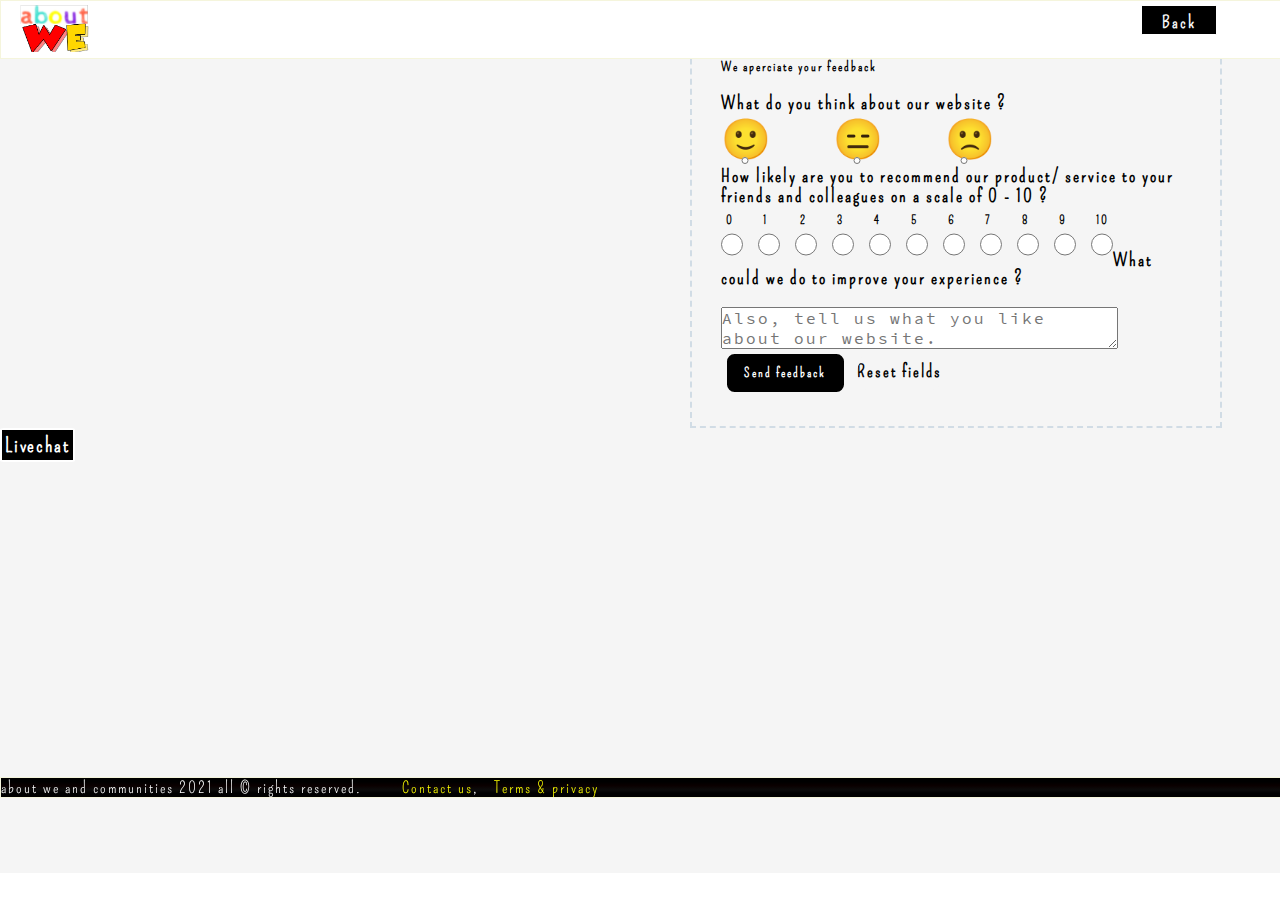
==== commit 71dc40c7: "post" ====
--- a/aboutwe_contactus.html
+++ b/aboutwe_contactus.html
@@ -23,9 +23,8 @@
 
    
         <main class="main_links">
-            <a href="aboutwe_contactus.html"> <h1 class="Latest_news_feeds" style="color:black"><span class="latest_feeds_updates_decoration" id="Latest_latest_feeds_updates_decoration">Contact Us At aboutWE!</span> </a>
-
-      
+<!--            <a href="aboutwe_contactus.html"> <h1 class="Latest_news_feeds" style="color:black"><span class="latest_feeds_updates_decoration" id="Latest_latest_feeds_updates_decoration">Contact Us At aboutWE!</span> </a>
+-->
         <div class="contactus">
        
 
@@ -54,15 +53,15 @@
                             <div style="float:left; width:100%; ">
 
                             <label class="feedback_expression_labels" id="feedback_expression_0">&#128578;</label>
-                            <input type="radio" name="feedback_expression" id="feedback_expression_0" class="feedback_expression feedback_expression_0"/> 
+                            <input type="radio" name="feedback_expression" id="feedback_expression_0" class="feedback_expression feedback_expression_0 writing"/> 
                               &nbsp&nbsp&nbsp&nbsp&nbsp&nbsp&nbsp&nbsp&nbsp&nbsp
                             
                             <label class="feedback_expression_labels" id="feedback_expression_1">&#128529;</label>
-                            <input type="radio" name="feedback_expression" id="feedback_expression_1" class="feedback_expression feedback_expression_1"/> 
+                            <input type="radio" name="feedback_expression" id="feedback_expression_1" class="feedback_expression feedback_expression_1 writing"/> 
                             &nbsp&nbsp&nbsp&nbsp&nbsp&nbsp&nbsp&nbsp&nbsp&nbsp
                             
                            <label class="feedback_expression_labels" id="feedback_expression_2">&#128577;</label>
-                            <input type="radio" name="feedback_expression" id="feedback_expression_2" class="feedback_expression feedback_expression_2"/>
+                            <input type="radio" name="feedback_expression" id="feedback_expression_2" class="feedback_expression feedback_expression_2 writing"/>
                             
                             </div>
 
@@ -71,7 +70,7 @@
 <br><br>
                         <div class="feedbackForm feedbackFormPart2">
                             <p class="feedbackform_questions" style="line-height: 1.1em; margin-bottom:10px; text-align:left;">How likely are you to recommend our product/ service to your friends and colleagues on a scale of 0 - 10 ?</p>
-                           <div style="float:left;">
+                           <div style="float:left; margin-top: 15px;">
                             <label class="feedback_points_labels" id="feedback_points_0">0</label><input type="radio" name="feedback_points" id="feedback_points_0" class="feedback_points feedback_points_0"/>&nbsp&nbsp      <label class="feedback_points_labels" id="feedback_points_1">1</label><input type="radio" name="feedback_points" id="feedback_points_1" class="feedback_points feedback_points_1"/>&nbsp&nbsp            <label class="feedback_points_labels" id="feedback_points_2">2</label><input type="radio" name="feedback_points" id="feedback_points_2" class="feedback_points feedback_points_2"/>&nbsp&nbsp                   <label class="feedback_points_labels" id="feedback_points_3">3</label><input type="radio" name="feedback_points" id="feedback_points_3" class="feedback_points feedback_points_3"/>&nbsp&nbsp                <label class="feedback_points_labels" id="feedback_points_4">4</label><input type="radio" name="feedback_points" id="feedback_points_4" class="feedback_points feedback_points_4"/>&nbsp&nbsp                 <label class="feedback_points_labels" id="feedback_points_5">5</label><input type="radio" name="feedback_points" id="feedback_points_5" class="feedback_points feedback_points_5"/>&nbsp&nbsp          <label class="feedback_points_labels" id="feedback_points_6">6</label><input type="radio" name="feedback_points" id="feedback_points_6" class="feedback_points feedback_points_6"/>&nbsp&nbsp           <label class="feedback_points_labels" id="feedback_points_7">7</label><input type="radio" name="feedback_points" id="feedback_points_7" class="feedback_points feedback_points_7"/>&nbsp&nbsp                    <label class="feedback_points_labels" id="feedback_points_8">8</label><input type="radio" name="feedback_points" id="feedback_points_8" class="feedback_points feedback_points_8"/>&nbsp&nbsp                      <label class="feedback_points_labels" id="feedback_points_9">9</label><input type="radio" name="feedback_points" id="feedback_points_9" class="feedback_points feedback_points_9"/>&nbsp&nbsp             <label class="feedback_points_labels" id="feedback_points_10">10</label><input type="radio" name="feedback_points" id="feedback_points_10" class="feedback_points feedback_points_10"/>
                             
                         </div>
@@ -79,7 +78,7 @@
 <br><br>
                         <div class="feedbackForm feedbackFormPart3">
                             <p class="feedbackform_questions" style="text-align:left;">What could we do to improve your experience ?</p>
-                            <textarea style="float:left;" cols="58" rows="2" class="feedback_form_text" id="feedback_form_text" name="feedback_form_text" placeholder="Also, tell us what you like about our website."></textarea>
+                            <textarea style="float:left;" cols="38" rows="2" class="feedback_form_text writing" id="feedback_form_text" name="feedback_form_text" placeholder="Also, tell us what you like about our website."></textarea>
                         </div>
 
 
--- a/About_we.css
+++ b/About_we.css
@@ -1,11 +1,21 @@
+.writing {font-family:SourceCodePro-Regular; font-size:medium;}
+@font-face{
+    src:url(fonts/SourceCodePro-Regular.ttf);
+    font-family:SourceCodePro-Regular;
+    }
+
+
+
 
  /*abouwe_feedback_form design*/
 
-.feedbackform_questions {font-size:18px;}
+.feedbackform_questions {font-size:18px; margin-bottom: 20px;}
 .feedbackFormPart1 {display:;}
 .feedback_expression {position: absolute; margin-top:25px; margin-left: -3.3%; width:20px; height:7px; z-index: ;}
 #abouwe_feedback_form {border:2px dashed rgba(53, 110, 163, 0.179); width:50%; float:right; line-height: 1.1em; margin:0px; padding: 3%;}
-.feedback_points_labels {position:absolute; margin-top:-10px; font-size: 12px;}
+.feedback_expression_labels {font-size:40px ;}
+.feedback_points {width:22px; height:25px; color:black;}
+.feedback_points_labels {position:absolute; margin-top:-20px; margin-left:5px; font-size: 12px;}
 #feedback_button_div {border:1px solid whitesmoke; width:50%;margin:0; padding:0;}
 .aboutwe_feedback_button1{border:3px solid black; width:50%; cursor:pointer; height:1cm; border-radius:0.2cm; padding-left:10px; padding-right:10px; margin:5px; text-align:center; background:black; color:white; font-weight:bolder;}
 .aboutwe_feedback_button2{border:3px solid whitesmoke; cursor:pointer; height:1cm; border-radius:1cm; background:whitesmoke; color:black; font-weight:bolder; font-size:17px;}
@@ -47,11 +57,11 @@
 
 header{width:100%; height:3.2cm; background:white; background-color: white; border-bottom:1px solid black;  position:fixed;border:1px solid beige;}
 
-.links_navbar{margin-top: -2.7cm; width:100%; height:1.5cm; background:white; background-color: white; border-bottom:1px solid black;  position:fixed; border:1px solid beige;}
+.links_navbar{margin-top:; width:100%; height:1.5cm; background:white; background-color: white; border-bottom:1px solid black;  position:fixed; border:1px solid beige;}
 
 .subcribe_nav {margin-top: 2.8%;}
 
-.main_links {margin-top:100px;}
+.main_links {margin-top: ;}
 
 main{background-color:whitesmoke; height:97vh; width:100%; overflow-y:visible;}
 
@@ -310,17 +320,21 @@
 
 
 /*feedback form media queries styling */
-
-.feedbackform_questions {font-size:15px;}
-.feedbackFormPart1 {display:;}
+#site_logo_feedback {float:left; margin-left:-60px; margin-top:-20px; padding:0; position:relative}
+.We_apperciate_your_feedback {text-align:center; font-size:22px; color:#00a5b8; word-spacing:3px; letter-spacing:2px; font-weight:10px;} 
+.feedbackform_questions {font-size:16px; word-spacing:3px; letter-spacing:2px; font-weight:10px;} 
+.feedbackFormPart1 {display:; line-height:3em;}
 .feedback_expression {position: absolute; margin-top:25px; margin-left: -3.3%; width:20px; height:7px; z-index: ;}
 #abouwe_feedback_form {border:2px dashed rgb(255, 255, 255);line-height: 1.8em; margin-top:0px; margin-left:0px; margin-right:0px; margin-bottom:20px; padding: 3%; background-color: whitesmoke; border-radius:3%;  color:black; width:90%;}
-.feedback_points_labels {position:absolute; margin-top:-10px; font-size: 12px;}
+.feedback_expression_labels {font-size:50px;}
+.feedback_points {width:18px; height:23px; color:black;}
+.feedback_points_labels {position:absolute; margin-top:-30px; font-size: 12px; color:red;}
 #feedback_button_div {border:1px solid whitesmoke; width:100%; margin-top:50px; margin-left:0px; margin-right:0px; margin-bottom:0px;  padding:0;}
-.aboutwe_feedback_button1{border:3px solid black; width:50%; cursor:pointer; height:1cm; border-radius:0.2cm; padding-left:10px; padding-right:10px; margin:5px; text-align:center; background:black; color:white; font-weight:bolder; font-size:22px;}
-.aboutwe_feedback_button2{border:3px solid whitesmoke; cursor:pointer; height:1cm; border-radius:1cm; background:whitesmoke; color:black; font-weight:bolder; font-size:17px;}
-.aboutwe_feedback_button2:hover {text-decoration: underline black 5px; transition-property:underline; transition-duration: .2s; transition-timing-function:ease-in-out; transition-delay: 0s;}
+.aboutwe_feedback_button1{border:3px solid #00a5b8; width:50%; cursor:pointer; height:1cm; border-radius:0.2cm; padding-left:10px; padding-right:10px; margin:5px; text-align:center; background:#00a5b8; color:white; font-weight:bolder; font-size:22px;}
+.aboutwe_feedback_button2{border:3px solid whitesmoke; cursor:pointer; height:1cm; border-radius:1cm; background:whitesmoke; color:#00a5b8; font-weight:bolder; font-size:17px;}
+.aboutwe_feedback_button2:hover {text-decoration: underline #00a5b8 3px; transition-property:underline; transition-duration: .2s; transition-timing-function:ease-in-out; transition-delay: 0s;}
 .feedback_form_text {width:85%}
-
+.feedbackFormPart3 {margin-top:25px;}
+#feedback_button_div {margin-top:10px;}
 
 }
